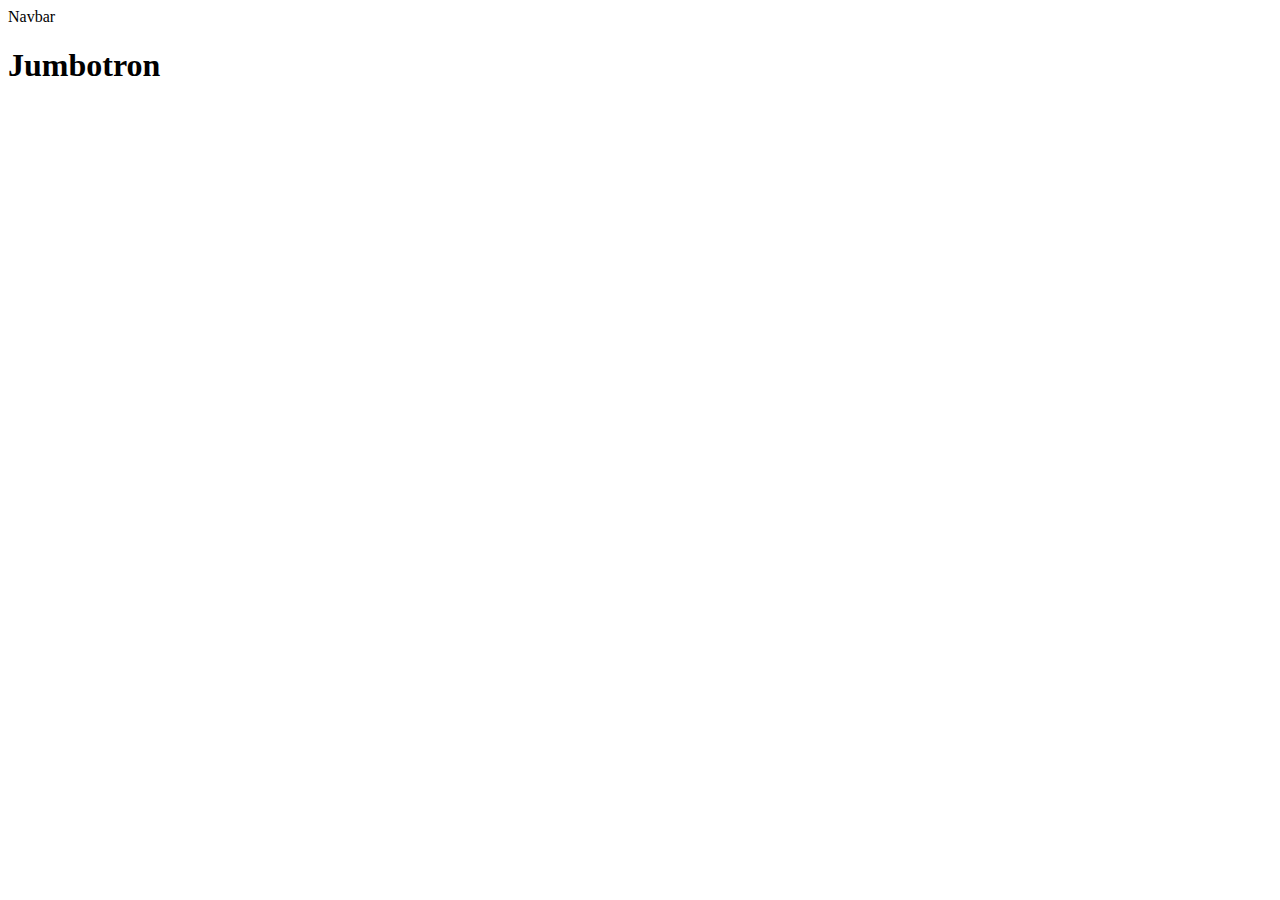
==== index.html @ 5634d08b "setup code" ====
<!DOCTYPE html>
<html lang="en">
    <head>
        <meta charset="UTF-8" />
        <meta name="viewport" content="width=device-width, initial-scale=1.0" />
        <title>Dashboard</title>
    </head>
    <body>
        <!-- Navbar -->
        <section>
            <nav>Navbar</nav>
        </section>

        <!-- Jumbotron -->
        <section>
            <div class="container">
                <h1>Jumbotron</h1>
            </div>
        </section>

        <!-- Content -->
        <section>
            <div class="container"></div>
        </section>

        <!-- Footer -->
        <section>
            <footer></footer>
        </section>
    </body>
</html>
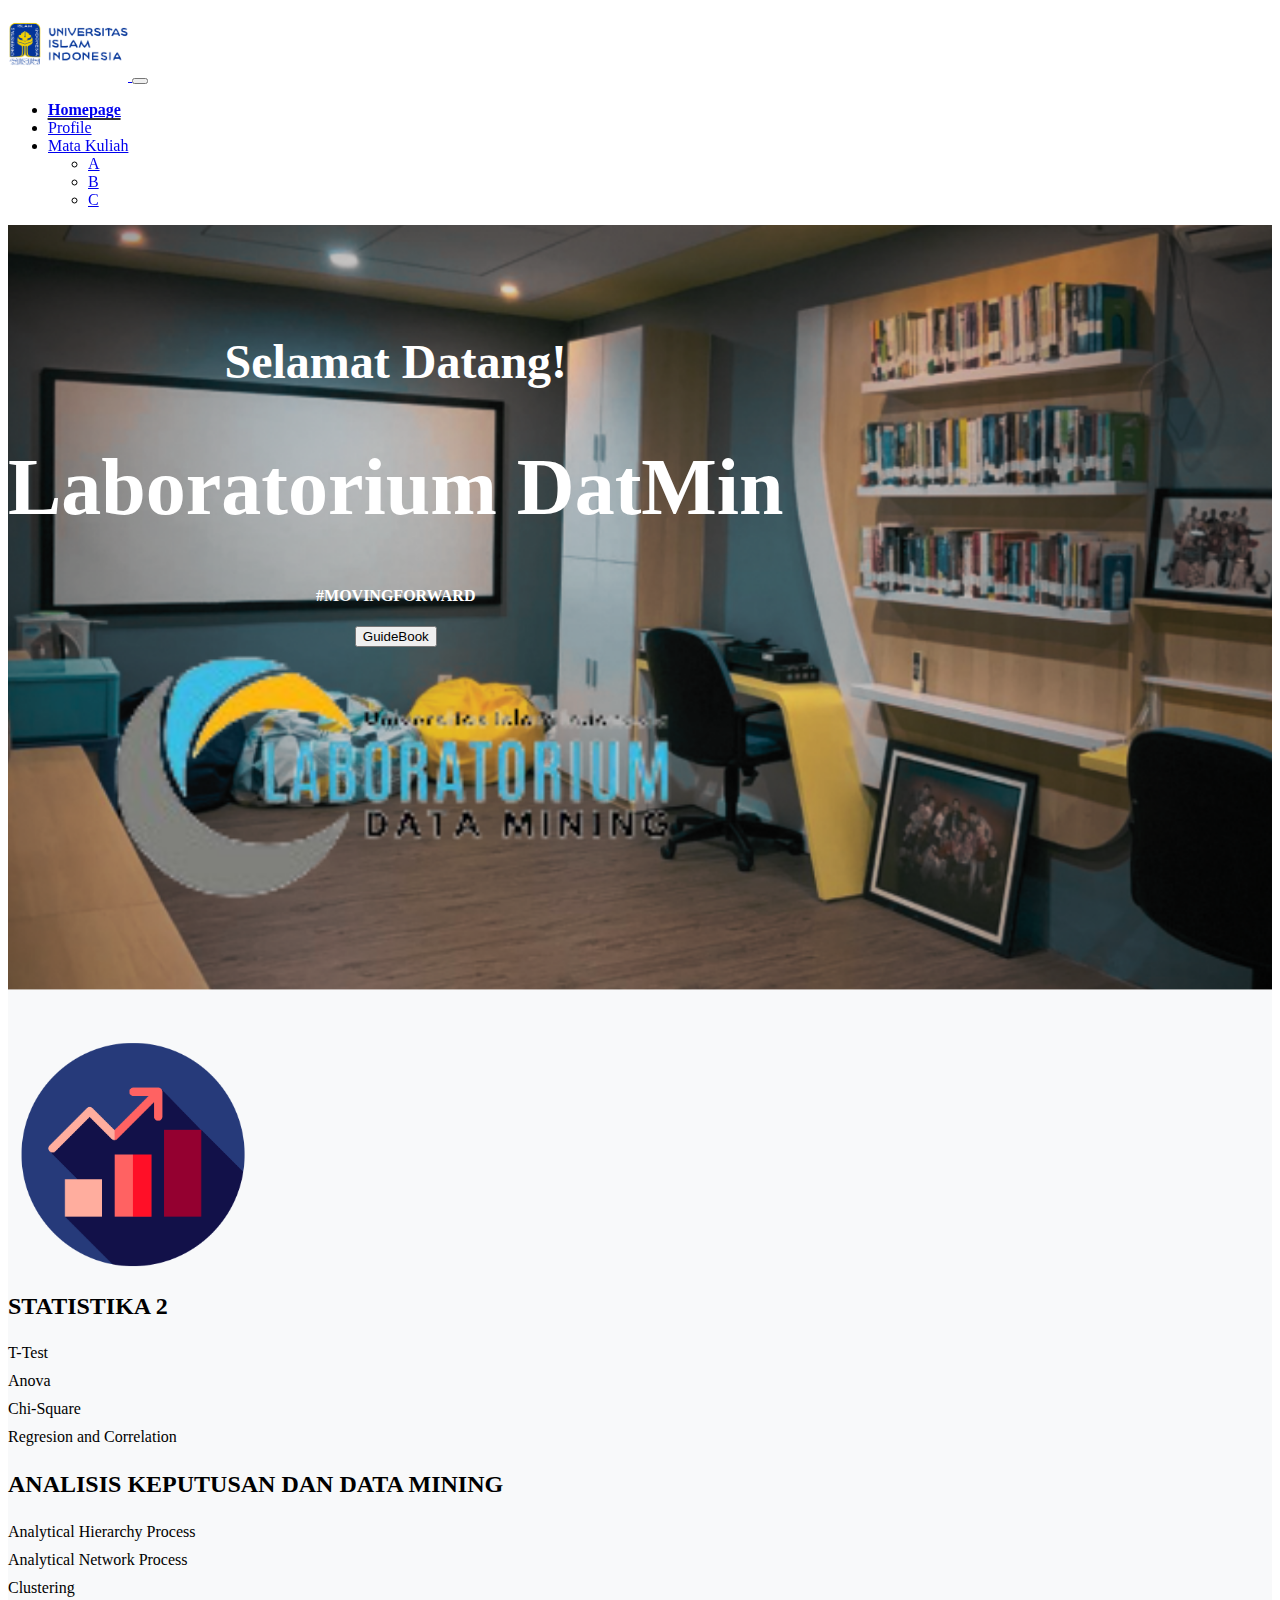
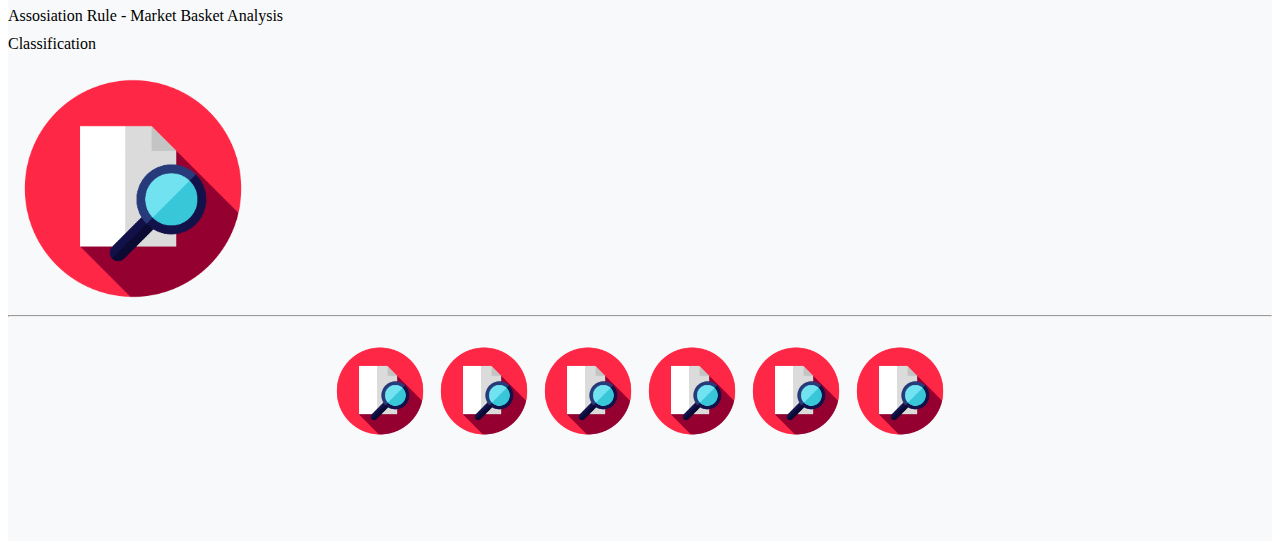
==== commit 148a8716: "feat: slicing navbar jumbotron content" ====
--- a/index.html
+++ b/index.html
@@ -4,28 +4,214 @@
         <meta charset="UTF-8" />
         <meta name="viewport" content="width=device-width, initial-scale=1.0" />
         <title>Dashboard</title>
+        <link
+            href="https://cdn.jsdelivr.net/npm/bootstrap@5.3.2/dist/css/bootstrap.min.css"
+            rel="stylesheet"
+            integrity="sha384-T3c6CoIi6uLrA9TneNEoa7RxnatzjcDSCmG1MXxSR1GAsXEV/Dwwykc2MPK8M2HN"
+            crossorigin="anonymous"
+        />
+        <link rel="stylesheet" href="./src/style/style.css" />
+        <link
+            rel="stylesheet"
+            href="https://cdnjs.cloudflare.com/ajax/libs/font-awesome/4.7.0/css/font-awesome.min.css"
+        />
+        <link
+            rel="stylesheet"
+            href="https://cdnjs.cloudflare.com/ajax/libs/font-awesome/5.15.3/css/all.min.css"
+        />
     </head>
     <body>
         <!-- Navbar -->
         <section>
-            <nav>Navbar</nav>
+            <div class="container">
+                <nav
+                    class="navbar navbar-expand-lg navbar-light bg-transparent border-bottom sticky-top"
+                >
+                    <div class="container-fluid ms-5 me-5">
+                        <a class="navbar-brand" href="#">
+                            <img
+                                src="./public/img/UII_LOGO.svg.png"
+                                alt="gambar"
+                                width="120"
+                            />
+                        </a>
+                        <button
+                            class="navbar-toggler"
+                            type="button"
+                            data-bs-toggle="collapse"
+                            data-bs-target="#navbarNav"
+                            aria-controls="navbarNav"
+                            aria-expanded="false"
+                            aria-label="Toggle navigation"
+                        >
+                            <span class="navbar-toggler-icon"></span>
+                        </button>
+                        <div class="collapse navbar-collapse" id="navbarNav">
+                            <ul class="navbar-nav ms-auto">
+                                <li class="nav-item">
+                                    <a
+                                        class="nav-link active text-dark"
+                                        aria-current="page"
+                                        href="#home"
+                                        >Homepage</a
+                                    >
+                                </li>
+                                <li class="nav-item">
+                                    <a class="nav-link text-dark" href="#"
+                                        >Profile</a
+                                    >
+                                </li>
+                                <li class="nav-item dropdown">
+                                    <a
+                                        class="nav-link dropdown-toggle"
+                                        href="#"
+                                        role="button"
+                                        data-bs-toggle="dropdown"
+                                        aria-expanded="false"
+                                    >
+                                        Mata Kuliah
+                                    </a>
+                                    <ul class="dropdown-menu">
+                                        <li>
+                                            <a class="dropdown-item" href="#"
+                                                >A</a
+                                            >
+                                        </li>
+                                        <li>
+                                            <a class="dropdown-item" href="#"
+                                                >B</a
+                                            >
+                                        </li>
+                                        <li>
+                                            <a class="dropdown-item" href="#"
+                                                >C</a
+                                            >
+                                        </li>
+                                    </ul>
+                                </li>
+                            </ul>
+                        </div>
+                    </div>
+                </nav>
+            </div>
         </section>
 
         <!-- Jumbotron -->
-        <section>
+        <section class="hero">
             <div class="container">
-                <h1>Jumbotron</h1>
+                <div class="row">
+                    <div class="col-md-6">
+                        <h2>Selamat Datang!</h2>
+                        <h1>Laboratorium DatMin</h1>
+                        <h4>#MOVINGFORWARD</h4>
+                        <button>GuideBook</button>
+                    </div>
+                    <div class="col-md-6">
+                        <img src="./public/img/logo-lab.png" alt="" />
+                    </div>
+                </div>
             </div>
         </section>
 
         <!-- Content -->
-        <section>
-            <div class="container"></div>
+        <section class="content">
+            <div class="container">
+                <div class="content1">
+                    <div class="row">
+                        <div class="col-md-3 d-flex align-items-center">
+                            <img
+                                src="./public/img/statistika-logo.png"
+                                alt=""
+                                width="250"
+                            />
+                        </div>
+                        <div class="col-md-9">
+                            <h2>STATISTIKA 2</h2>
+                            <ul class="ms-4">
+                                <li>T-Test</li>
+                                <li>Anova</li>
+                                <li>Chi-Square</li>
+                                <li>Regresion and Correlation</li>
+                            </ul>
+                        </div>
+                    </div>
+                </div>
+
+                <div class="content2">
+                    <div class="row">
+                        <div class="col-md-9 mt-5">
+                            <h2>ANALISIS KEPUTUSAN DAN DATA MINING</h2>
+                            <ul class="ms-4">
+                                <li>Analytical Hierarchy Process</li>
+                                <li>Analytical Network Process</li>
+                                <li>Clustering</li>
+                                <li>
+                                    Assosiation Rule - Market Basket Analysis
+                                </li>
+                                <li>Classification</li>
+                            </ul>
+                        </div>
+                        <div class="col-md-3 d-flex align-items-center">
+                            <img
+                                src="./public/img/AKDM-logo.png"
+                                alt=""
+                                width="250"
+                            />
+                        </div>
+                    </div>
+                </div>
+                <hr />
+                <div class="content3">
+                    <div class="course-icons">
+                        <a
+                            href="https://twitter.com/akukevinnnnnnn"
+                            class="social-icon"
+                            target="_blank"
+                            ><img src="./public/img/AKDM-logo.png" alt=""
+                        /></a>
+                        <a
+                            href="https://twitter.com/akukevinnnnnnn"
+                            class="social-icon"
+                            target="_blank"
+                            ><img src="./public/img/AKDM-logo.png" alt=""
+                        /></a>
+                        <a
+                            href="https://twitter.com/akukevinnnnnnn"
+                            class="social-icon"
+                            target="_blank"
+                            ><img src="./public/img/AKDM-logo.png" alt=""
+                        /></a>
+                        <a
+                            href="https://twitter.com/akukevinnnnnnn"
+                            class="social-icon"
+                            target="_blank"
+                            ><img src="./public/img/AKDM-logo.png" alt=""
+                        /></a>
+                        <a
+                            href="https://twitter.com/akukevinnnnnnn"
+                            class="social-icon"
+                            target="_blank"
+                            ><img src="./public/img/AKDM-logo.png" alt=""
+                        /></a>
+                        <a
+                            href="https://twitter.com/akukevinnnnnnn"
+                            class="social-icon"
+                            target="_blank"
+                            ><img src="./public/img/AKDM-logo.png" alt=""
+                        /></a>
+                    </div>
+                </div>
+            </div>
         </section>
 
         <!-- Footer -->
         <section>
             <footer></footer>
         </section>
+        <script
+            src="https://cdn.jsdelivr.net/npm/bootstrap@5.3.2/dist/js/bootstrap.bundle.min.js"
+            integrity="sha384-C6RzsynM9kWDrMNeT87bh95OGNyZPhcTNXj1NW7RuBCsyN/o0jlpcV8Qyq46cDfL"
+            crossorigin="anonymous"
+        ></script>
     </body>
 </html>
--- a/src/style/style.css
+++ b/src/style/style.css
@@ -0,0 +1,97 @@
+@charset "UTF-8";
+
+.navbar {
+    position: sticky;
+    top: 0;
+    z-index: 1000;
+}
+
+.navbar-nav .nav-link.active {
+    position: relative;
+    font-weight: bold;
+}
+
+.navbar-nav .nav-link.active::after {
+    content: "";
+    position: absolute;
+    left: 50%;
+    transform: translateX(-50%);
+    /*Centertheline*/
+    bottom: -2px;
+    width: 100%;
+    height: 1.5px;
+    background-color: #333;
+    /* Adjust the color as needed */
+    -webkit-transform: translateX(-50%);
+    -moz-transform: translateX(-50%);
+    -ms-transform: translateX(-50%);
+    -o-transform: translateX(-50%);
+}
+
+/* Add hover effect */
+.navbar-nav .nav-link:hover {
+    color: #555;
+    /*Adjustthecolorasneeded*/
+    font-size: 1.1em;
+    /*Increasefontsizeonhover*/
+    transition: font-size 0.2s ease-in-out;
+    /* Add smooth transition effect */
+    -webkit-transition: font-size 0.2s ease-in-out;
+    -moz-transition: font-size 0.2s ease-in-out;
+    -ms-transition: font-size 0.2s ease-in-out;
+    -o-transition: font-size 0.2s ease-in-out;
+}
+
+.hero {
+    height: 85vh; /* Adjust the height as needed */
+    color: #fff; /* Adjust text color to be visible against the background */
+    background-image: url("../../public/img/jumbotron.png"); /* Replace 'your-image.jpg' with the actual image file path */
+    background-size: cover;
+    background-position: center;
+    display: flex;
+    align-items: center;
+    text-align: center;
+}
+
+.hero img {
+    height: 30vh;
+}
+
+.hero h2 {
+    font-size: 3rem;
+}
+.hero h1 {
+    font-size: 5rem;
+}
+
+.hero img {
+    padding: 0;
+    margin: 0;
+}
+
+.content {
+    padding: 50px 0;
+    background-color: #f8f9fa;
+}
+
+.content .container {
+    margin-bottom: 30px; /* Adjust margin between containers */
+}
+
+.content ul {
+    list-style-type: circle;
+    padding: 0;
+}
+
+.content ul li {
+    padding: 5px 0;
+}
+
+.content3 {
+    padding: 20px 0;
+    text-align: center;
+}
+
+.content3 img {
+    width: 100px;
+}
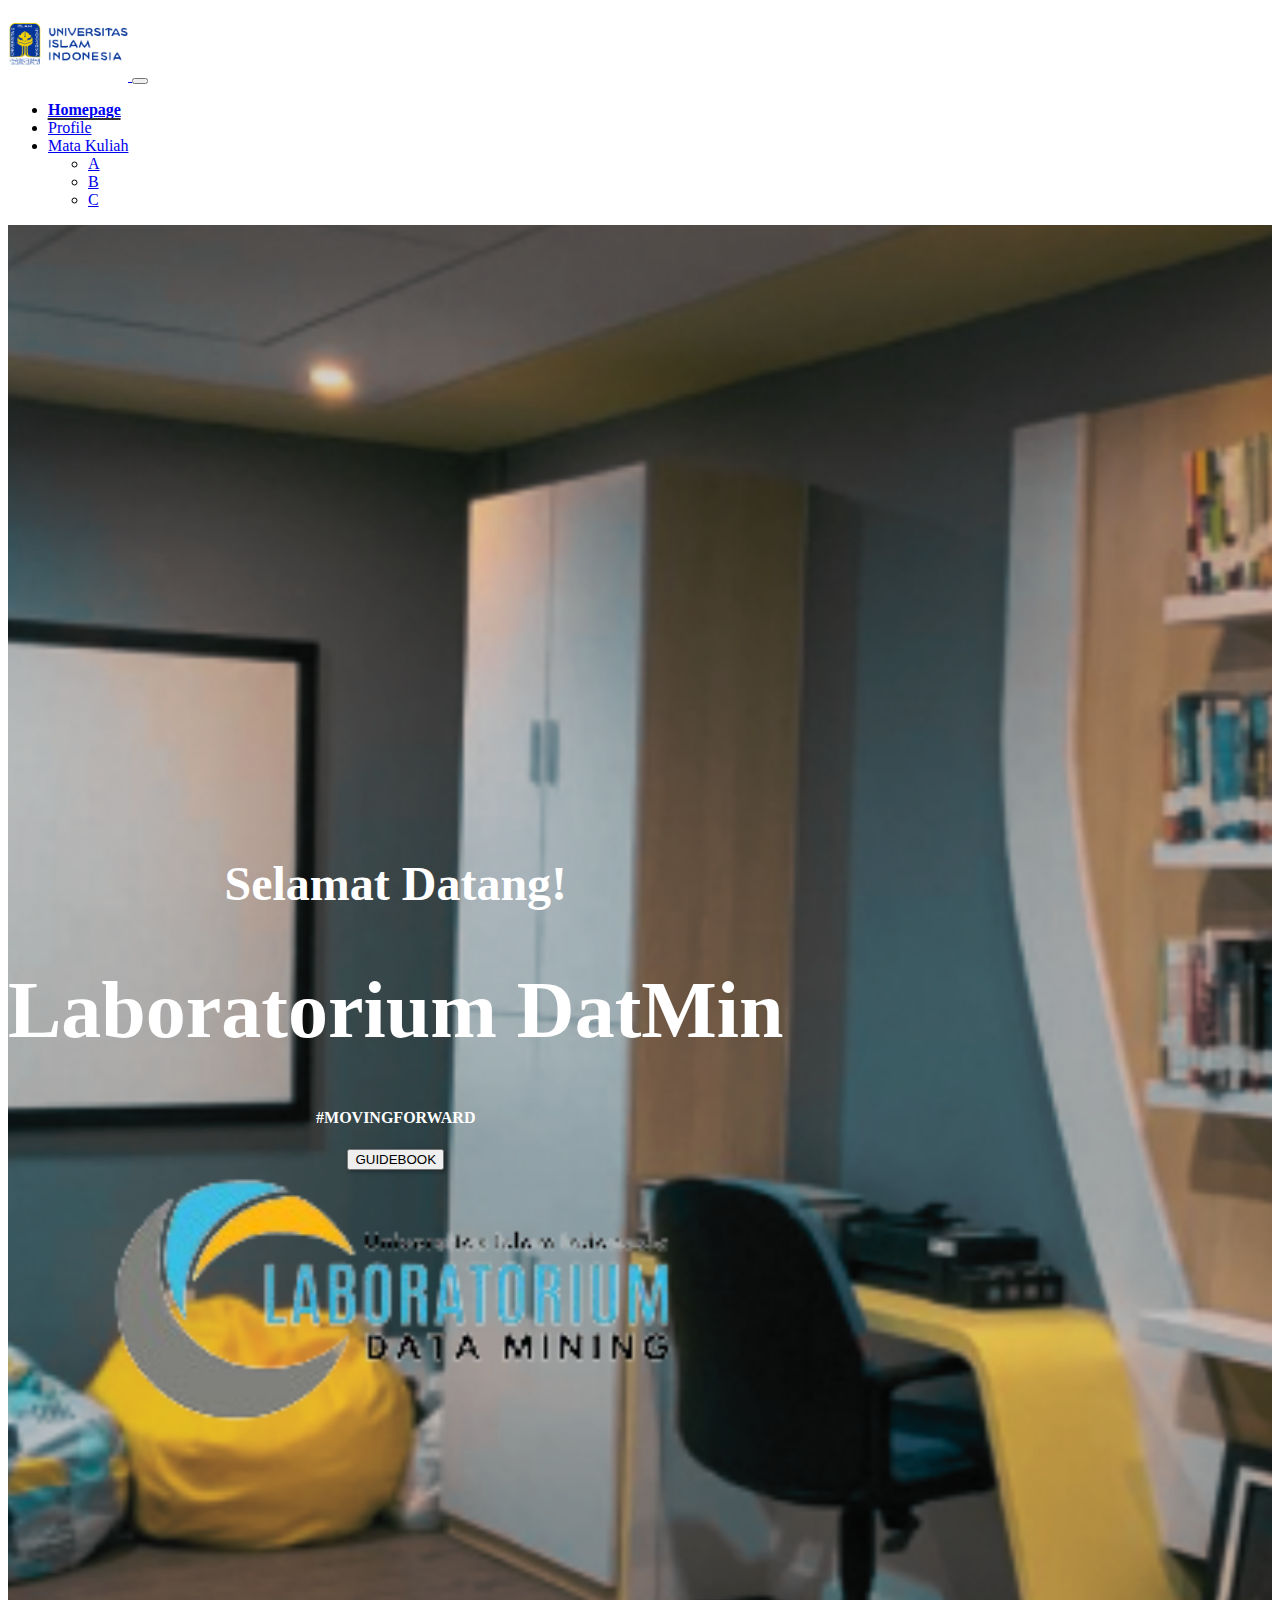
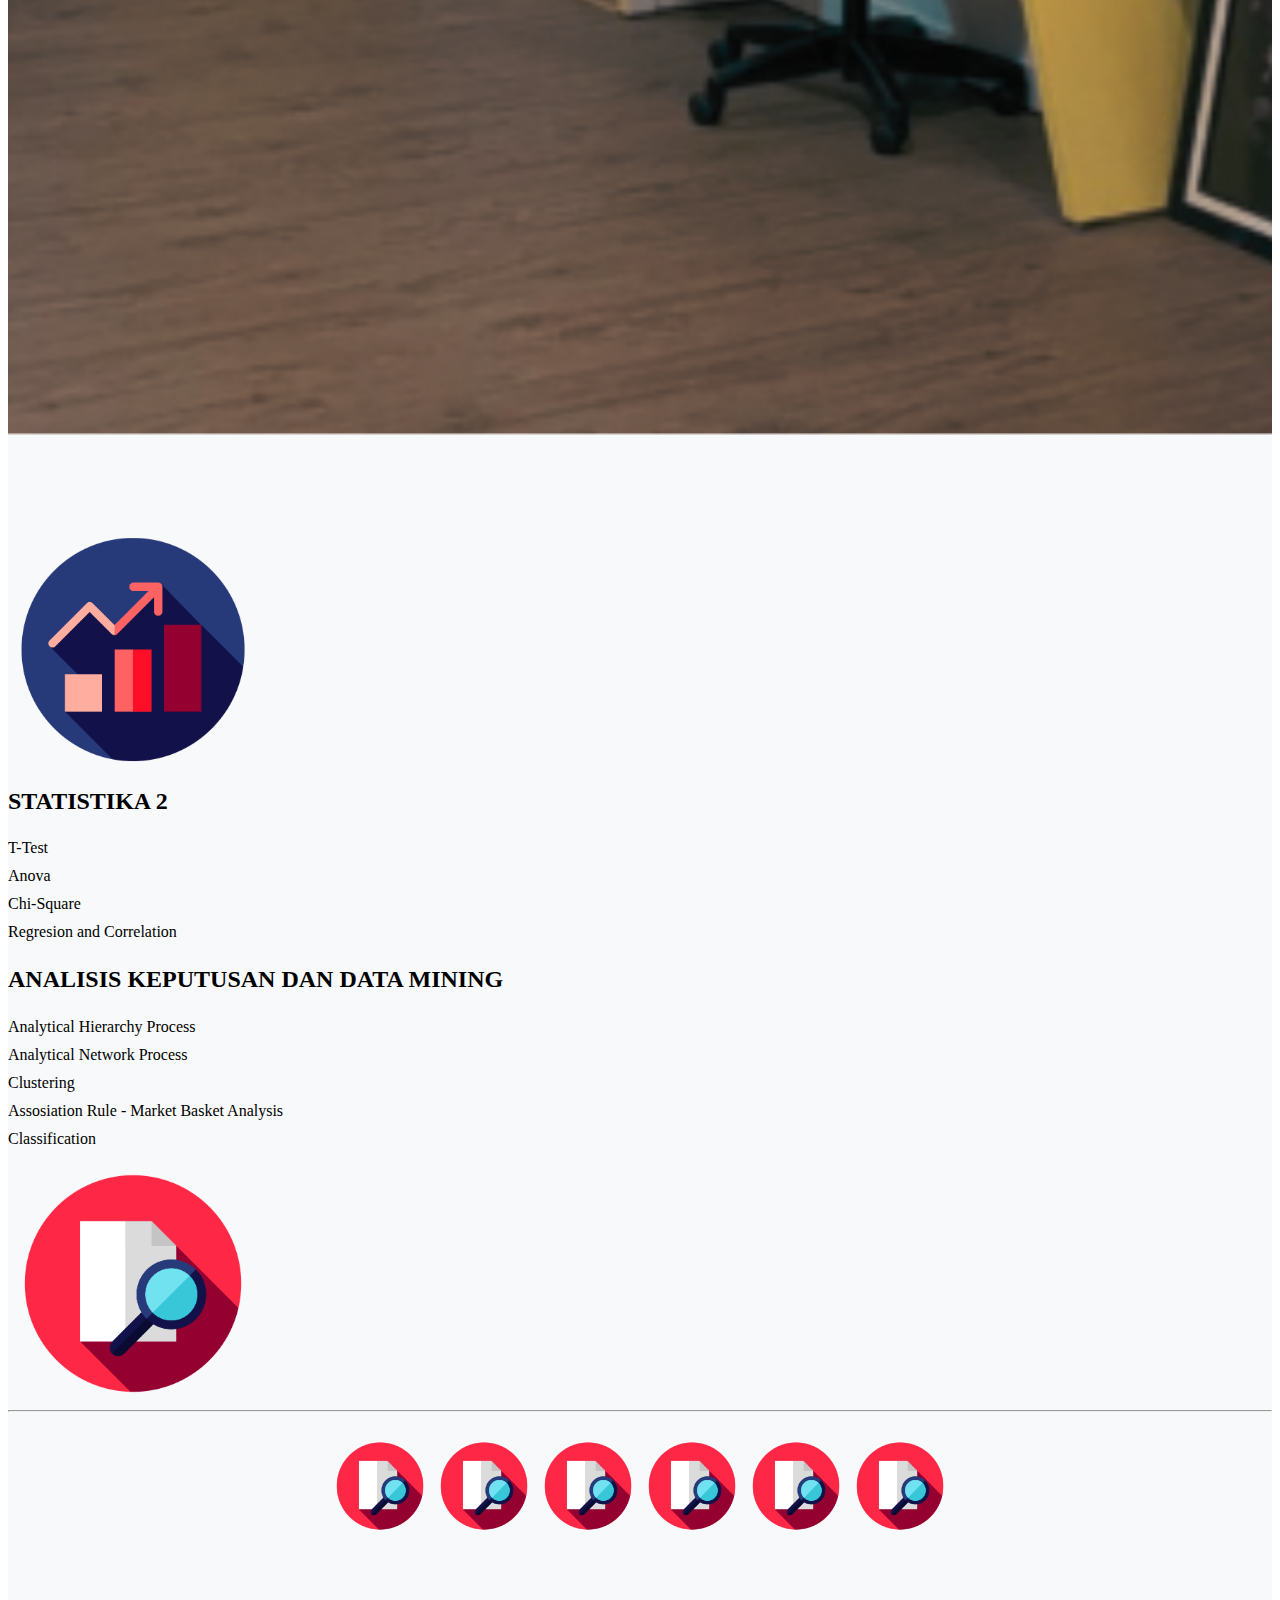
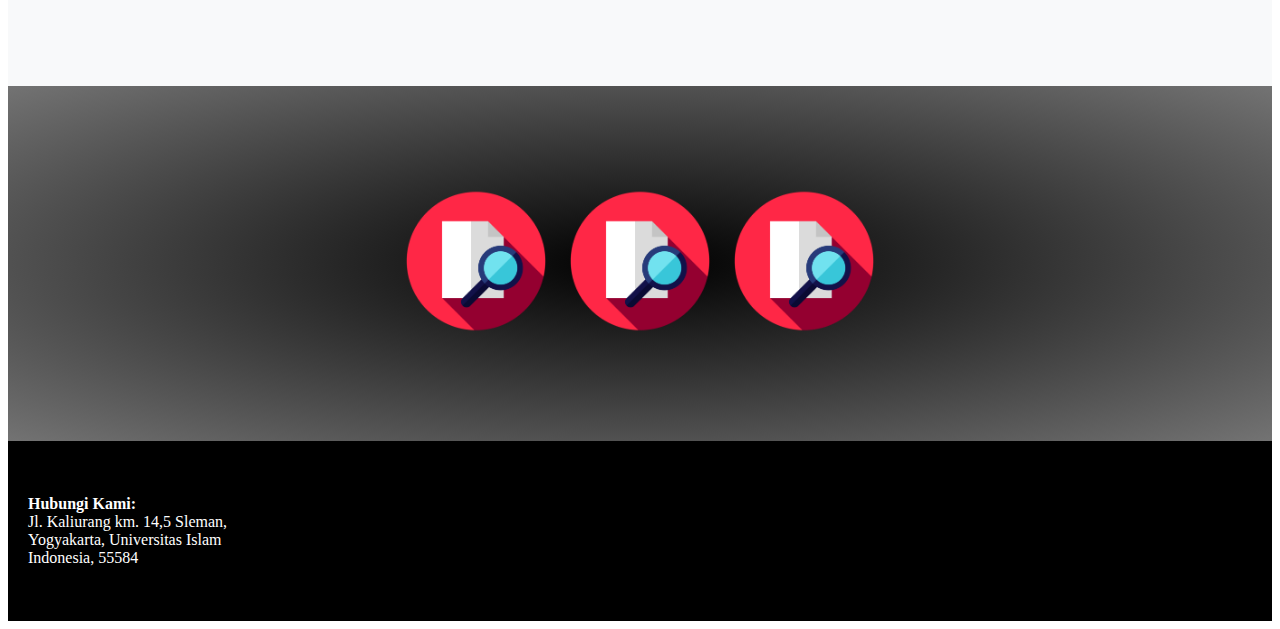
==== commit 04b0eb72: "feat: slicing footer and fixed navbar" ====
--- a/index.html
+++ b/index.html
@@ -25,7 +25,7 @@
         <section>
             <div class="container">
                 <nav
-                    class="navbar navbar-expand-lg navbar-light bg-transparent border-bottom sticky-top"
+                    class="navbar fixed-top navbar-expand-lg navbar-light bg-light border-bottom pb-2 pe-5"
                 >
                     <div class="container-fluid ms-5 me-5">
                         <a class="navbar-brand" href="#">
@@ -101,10 +101,14 @@
             <div class="container">
                 <div class="row">
                     <div class="col-md-6">
-                        <h2>Selamat Datang!</h2>
+                        <h2 class="">Selamat Datang!</h2>
                         <h1>Laboratorium DatMin</h1>
-                        <h4>#MOVINGFORWARD</h4>
-                        <button>GuideBook</button>
+                        <h4 class="shadow-sm p-3 mb-3 rounded">
+                            #MOVINGFORWARD
+                        </h4>
+                        <button type="button" class="btn btn-danger">
+                            GUIDEBOOK
+                        </button>
                     </div>
                     <div class="col-md-6">
                         <img src="./public/img/logo-lab.png" alt="" />
@@ -163,50 +167,63 @@
                 <hr />
                 <div class="content3">
                     <div class="course-icons">
-                        <a
-                            href="https://twitter.com/akukevinnnnnnn"
-                            class="social-icon"
-                            target="_blank"
-                            ><img src="./public/img/AKDM-logo.png" alt=""
-                        /></a>
-                        <a
-                            href="https://twitter.com/akukevinnnnnnn"
-                            class="social-icon"
-                            target="_blank"
-                            ><img src="./public/img/AKDM-logo.png" alt=""
-                        /></a>
-                        <a
-                            href="https://twitter.com/akukevinnnnnnn"
-                            class="social-icon"
-                            target="_blank"
-                            ><img src="./public/img/AKDM-logo.png" alt=""
-                        /></a>
-                        <a
-                            href="https://twitter.com/akukevinnnnnnn"
-                            class="social-icon"
-                            target="_blank"
-                            ><img src="./public/img/AKDM-logo.png" alt=""
-                        /></a>
-                        <a
-                            href="https://twitter.com/akukevinnnnnnn"
-                            class="social-icon"
-                            target="_blank"
-                            ><img src="./public/img/AKDM-logo.png" alt=""
-                        /></a>
-                        <a
-                            href="https://twitter.com/akukevinnnnnnn"
-                            class="social-icon"
-                            target="_blank"
-                            ><img src="./public/img/AKDM-logo.png" alt=""
-                        /></a>
-                    </div>
-                </div>
+                        <a href="#" class="social-icon" target="_blank"
+                            ><img src="./public/img/AKDM-logo.png" alt=""
+                        /></a>
+                        <a href="#" class="social-icon" target="_blank"
+                            ><img src="./public/img/AKDM-logo.png" alt=""
+                        /></a>
+                        <a href="#" class="social-icon" target="_blank"
+                            ><img src="./public/img/AKDM-logo.png" alt=""
+                        /></a>
+                        <a href="#" class="social-icon" target="_blank"
+                            ><img src="./public/img/AKDM-logo.png" alt=""
+                        /></a>
+                        <a href="#" class="social-icon" target="_blank"
+                            ><img src="./public/img/AKDM-logo.png" alt=""
+                        /></a>
+                        <a href="#" class="social-icon" target="_blank"
+                            ><img src="./public/img/AKDM-logo.png" alt=""
+                        /></a>
+                    </div>
+                </div>
+            </div>
+        </section>
+
+        <section class="social-media">
+            <div class="container">
+                <a
+                    href="https://twitter.com/akukevinnnnnnn"
+                    class="social-icon"
+                    target="_blank"
+                    ><img src="./public/img/AKDM-logo.png" alt=""
+                /></a>
+                <a
+                    href="https://twitter.com/akukevinnnnnnn"
+                    class="social-icon"
+                    target="_blank"
+                    ><img src="./public/img/AKDM-logo.png" alt=""
+                /></a>
+                <a
+                    href="https://twitter.com/akukevinnnnnnn"
+                    class="social-icon"
+                    target="_blank"
+                    ><img src="./public/img/AKDM-logo.png" alt=""
+                /></a>
             </div>
         </section>
 
         <!-- Footer -->
         <section>
-            <footer></footer>
+            <footer>
+                <div class="container">
+                    <p>
+                        <strong>Hubungi Kami:</strong><br />
+                        Jl. Kaliurang km. 14,5 Sleman, <br />
+                        Yogyakarta, Universitas Islam <br />Indonesia, 55584
+                    </p>
+                </div>
+            </footer>
         </section>
         <script
             src="https://cdn.jsdelivr.net/npm/bootstrap@5.3.2/dist/js/bootstrap.bundle.min.js"
--- a/src/style/style.css
+++ b/src/style/style.css
@@ -1,10 +1,4 @@
 @charset "UTF-8";
-
-.navbar {
-    position: sticky;
-    top: 0;
-    z-index: 1000;
-}
 
 .navbar-nav .nav-link.active {
     position: relative;
@@ -43,7 +37,7 @@
 }
 
 .hero {
-    height: 85vh; /* Adjust the height as needed */
+    height: 90vh; /* Adjust the height as needed */
     color: #fff; /* Adjust text color to be visible against the background */
     background-image: url("../../public/img/jumbotron.png"); /* Replace 'your-image.jpg' with the actual image file path */
     background-size: cover;
@@ -51,6 +45,7 @@
     display: flex;
     align-items: center;
     text-align: center;
+    padding: 500px 0;
 }
 
 .hero img {
@@ -69,8 +64,12 @@
     margin: 0;
 }
 
+.hero button {
+    box-shadow: 2px 2px 4px rgba(0, 0, 0, 0.3);
+}
+
 .content {
-    padding: 50px 0;
+    padding: 100px 0;
     background-color: #f8f9fa;
 }
 
@@ -92,6 +91,33 @@
     text-align: center;
 }
 
+.social-media {
+    padding: 20px 0;
+    text-align: center;
+    background: radial-gradient(ellipse at center, #000000, #737373);
+    height: 35vh;
+    margin: 0;
+    display: flex;
+    align-items: center;
+    justify-content: center;
+}
 .content3 img {
     width: 100px;
 }
+
+.social-media img {
+    width: 160px;
+}
+
+footer {
+    background-color: #000000;
+    color: white;
+    height: 20vh;
+    display: flex;
+    align-items: center;
+}
+
+footer p {
+    text-align: left;
+    margin-left: 20px;
+}
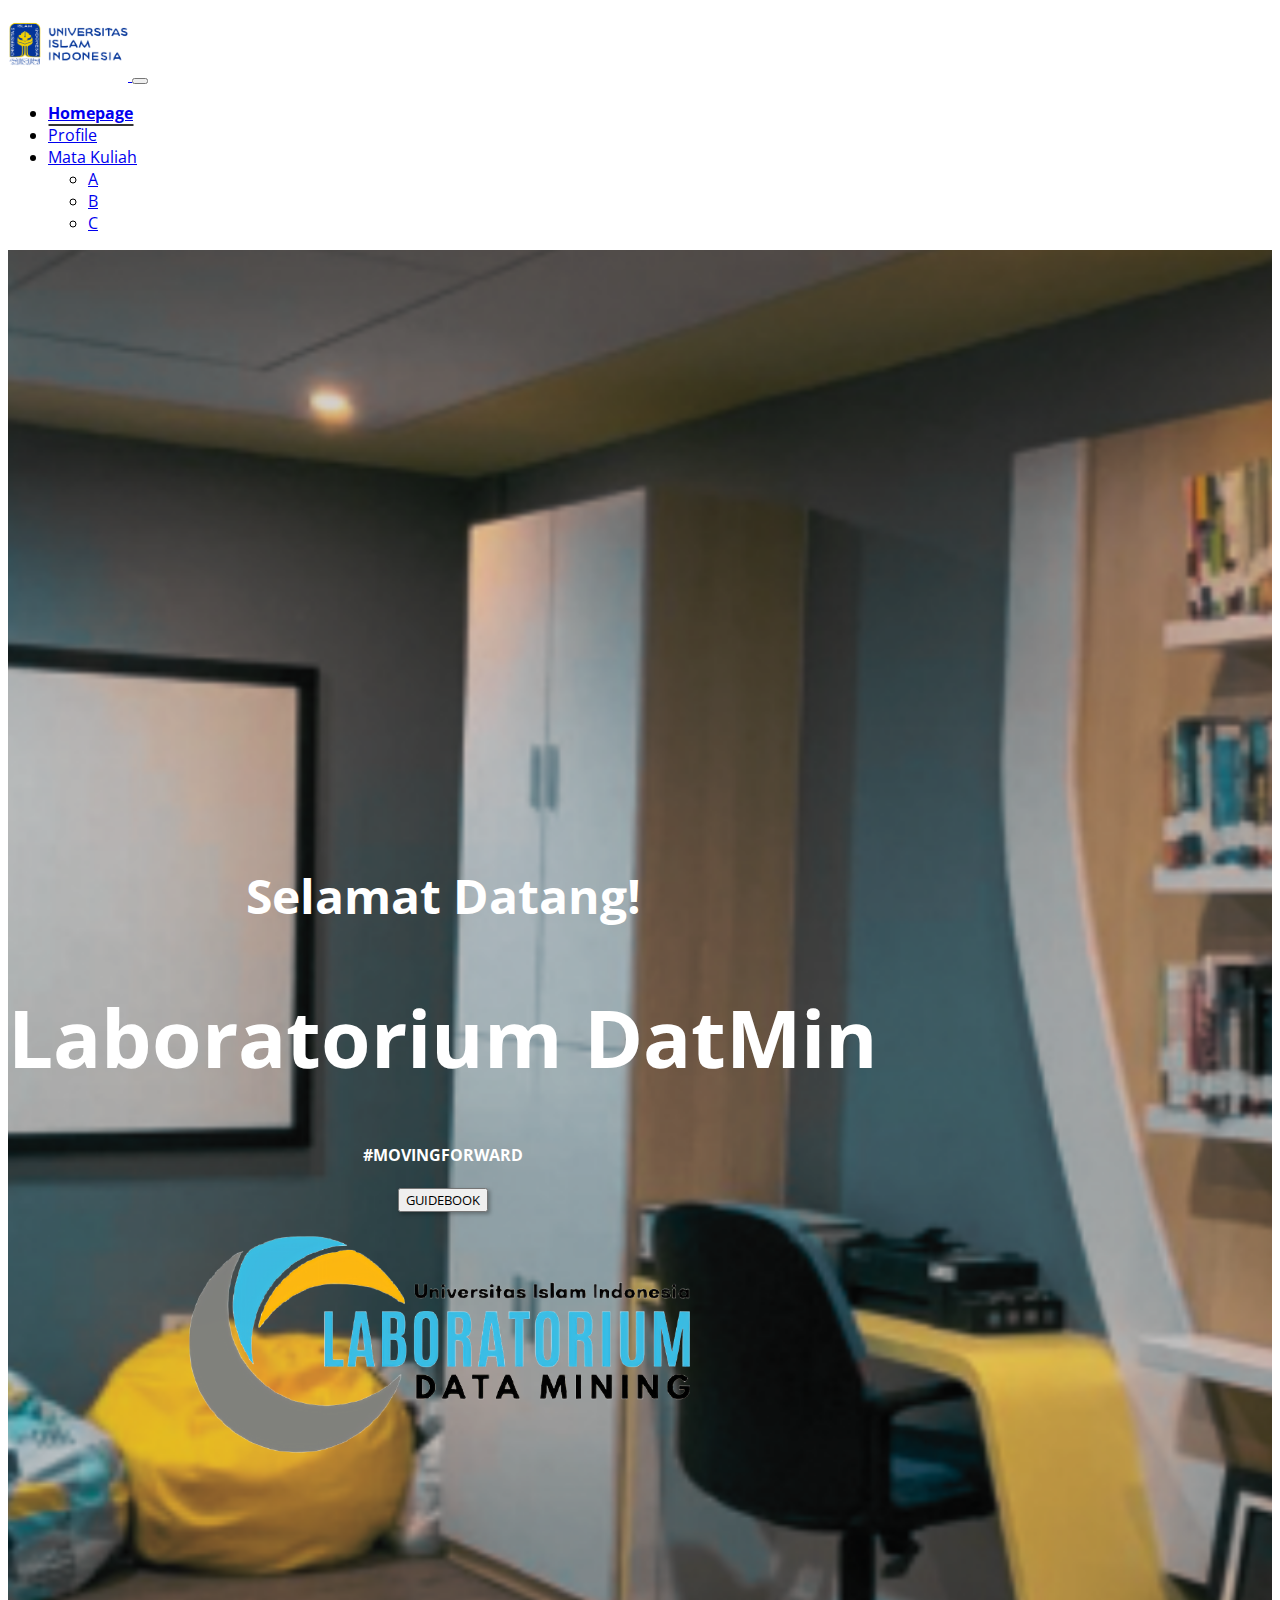
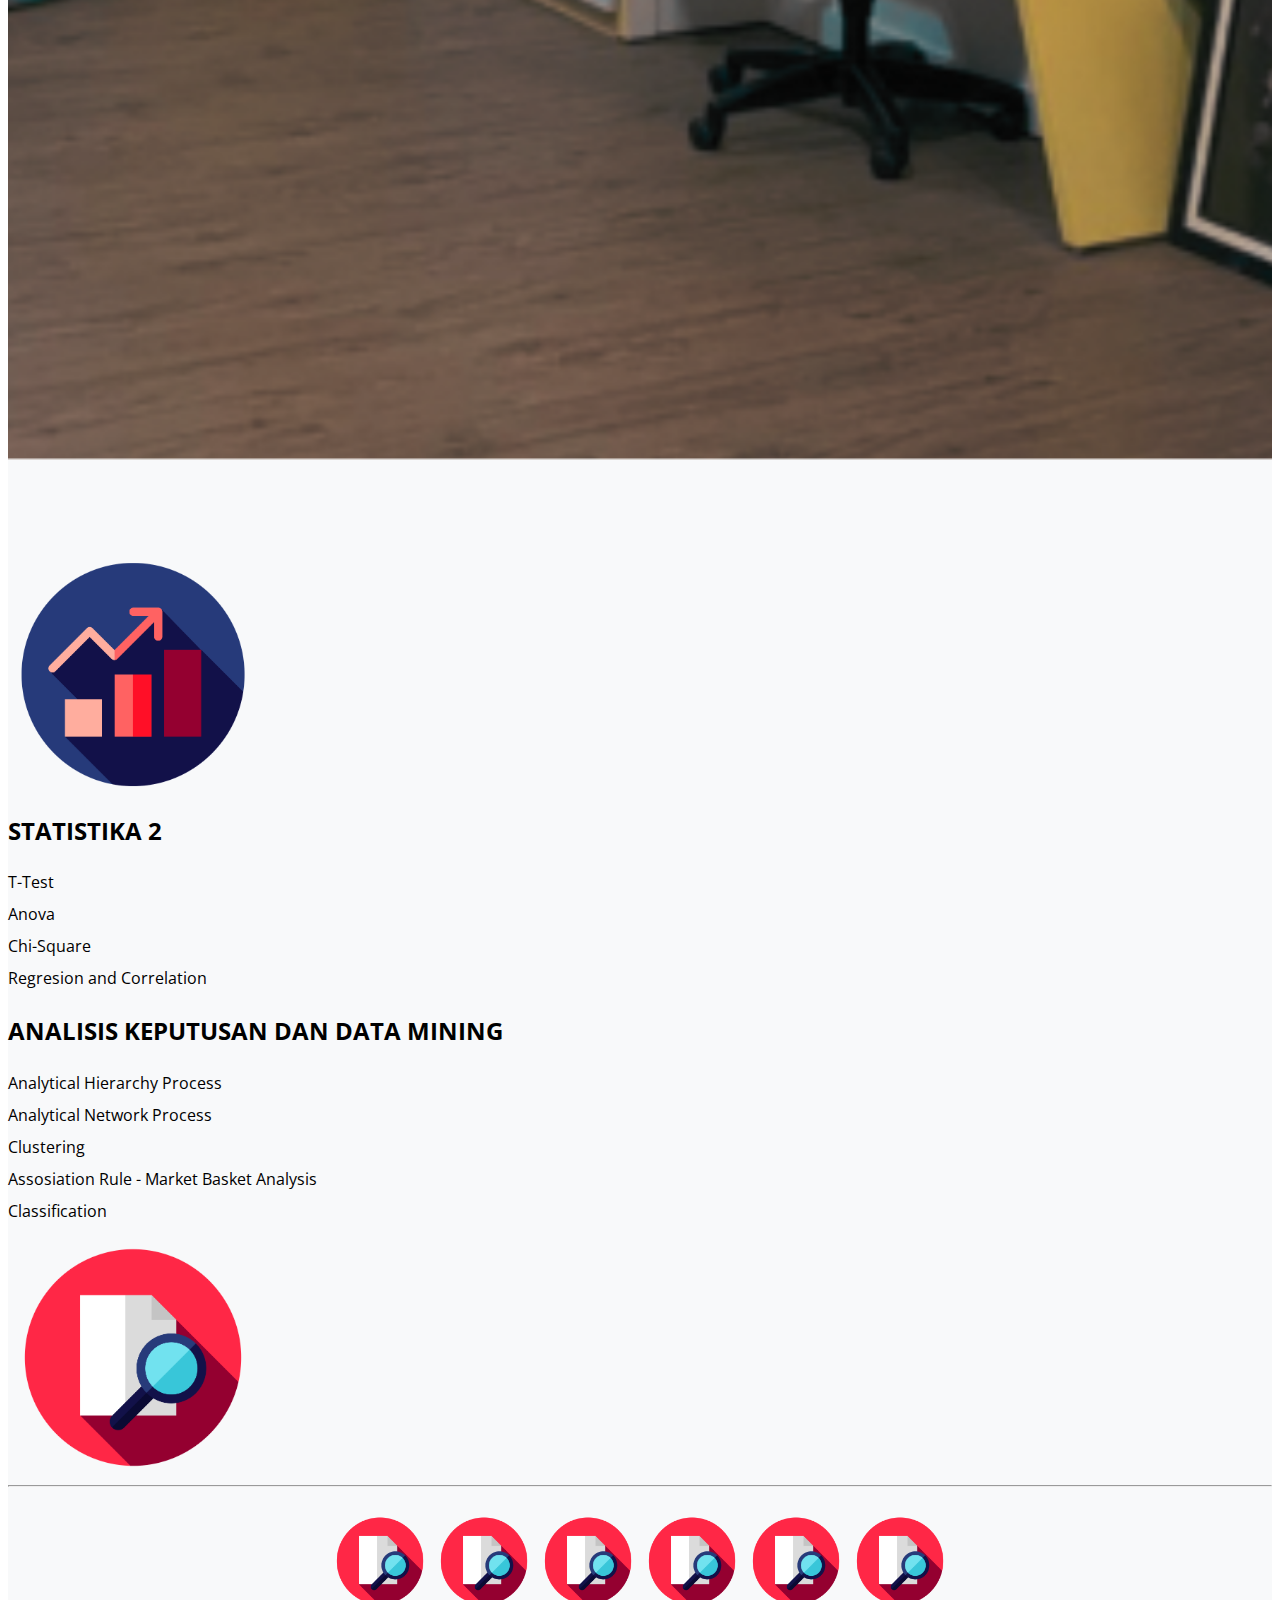
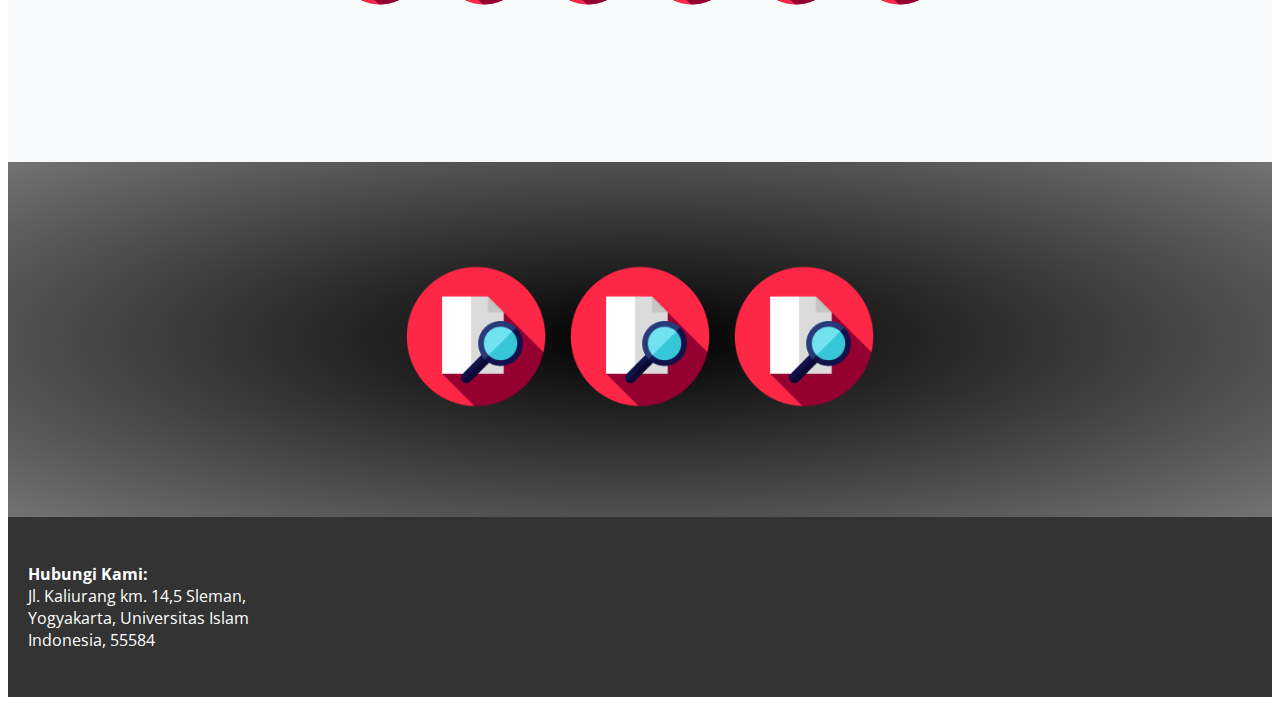
==== commit 5f40c1f2: "feat: complete profile page" ====
--- a/index.html
+++ b/index.html
@@ -19,13 +19,19 @@
             rel="stylesheet"
             href="https://cdnjs.cloudflare.com/ajax/libs/font-awesome/5.15.3/css/all.min.css"
         />
+        <link rel="preconnect" href="https://fonts.googleapis.com" />
+        <link rel="preconnect" href="https://fonts.gstatic.com" crossorigin />
+        <link
+            href="https://fonts.googleapis.com/css2?family=Open+Sans:ital,wght@0,300..800;1,300..800&display=swap"
+            rel="stylesheet"
+        />
     </head>
     <body>
         <!-- Navbar -->
         <section>
             <div class="container">
                 <nav
-                    class="navbar fixed-top navbar-expand-lg navbar-light bg-light border-bottom pb-2 pe-5"
+                    class="navbar fixed-top navbar-expand-lg navbar-light bg-light border-bottom pb-2"
                 >
                     <div class="container-fluid ms-5 me-5">
                         <a class="navbar-brand" href="#">
@@ -57,7 +63,9 @@
                                     >
                                 </li>
                                 <li class="nav-item">
-                                    <a class="nav-link text-dark" href="#"
+                                    <a
+                                        class="nav-link text-dark"
+                                        href="./src/pages/profil.html"
                                         >Profile</a
                                     >
                                 </li>
--- a/src/style/style.css
+++ b/src/style/style.css
@@ -1,4 +1,8 @@
 @charset "UTF-8";
+
+* {
+    font-family: "Open Sans", sans-serif;
+}
 
 .navbar-nav .nav-link.active {
     position: relative;
@@ -59,6 +63,20 @@
     font-size: 5rem;
 }
 
+.image-container {
+    width: 100%;
+    height: 100%;
+    object-fit: cover;
+    border-radius: 50%;
+    box-shadow: 0 4px 8px rgba(0, 0, 0, 0.3);
+    /*Ifyouwantacircularimage*/
+    /* Add a shadow */
+    -webkit-border-radius: 50%;
+    -moz-border-radius: 50%;
+    -ms-border-radius: 50%;
+    -o-border-radius: 50%;
+}
+
 .hero img {
     padding: 0;
     margin: 0;
@@ -110,7 +128,7 @@
 }
 
 footer {
-    background-color: #000000;
+    background-color: #333;
     color: white;
     height: 20vh;
     display: flex;
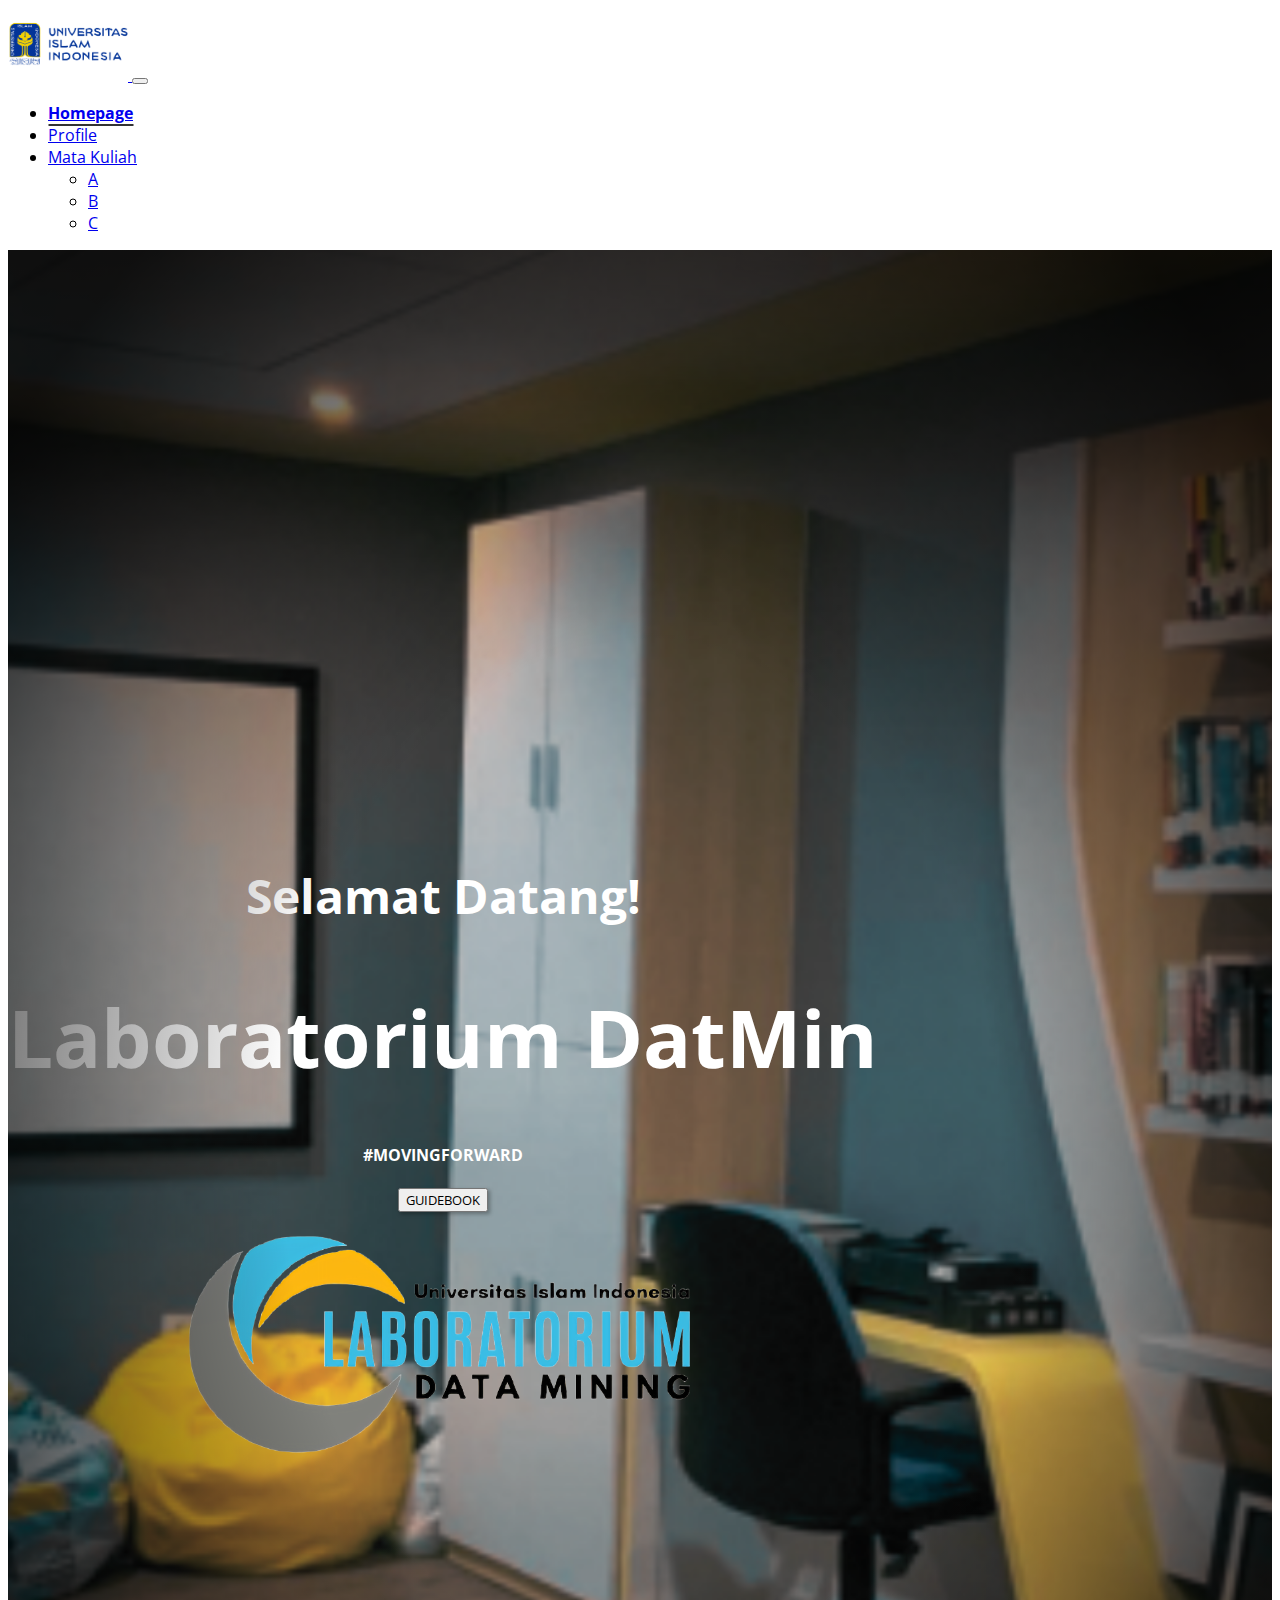
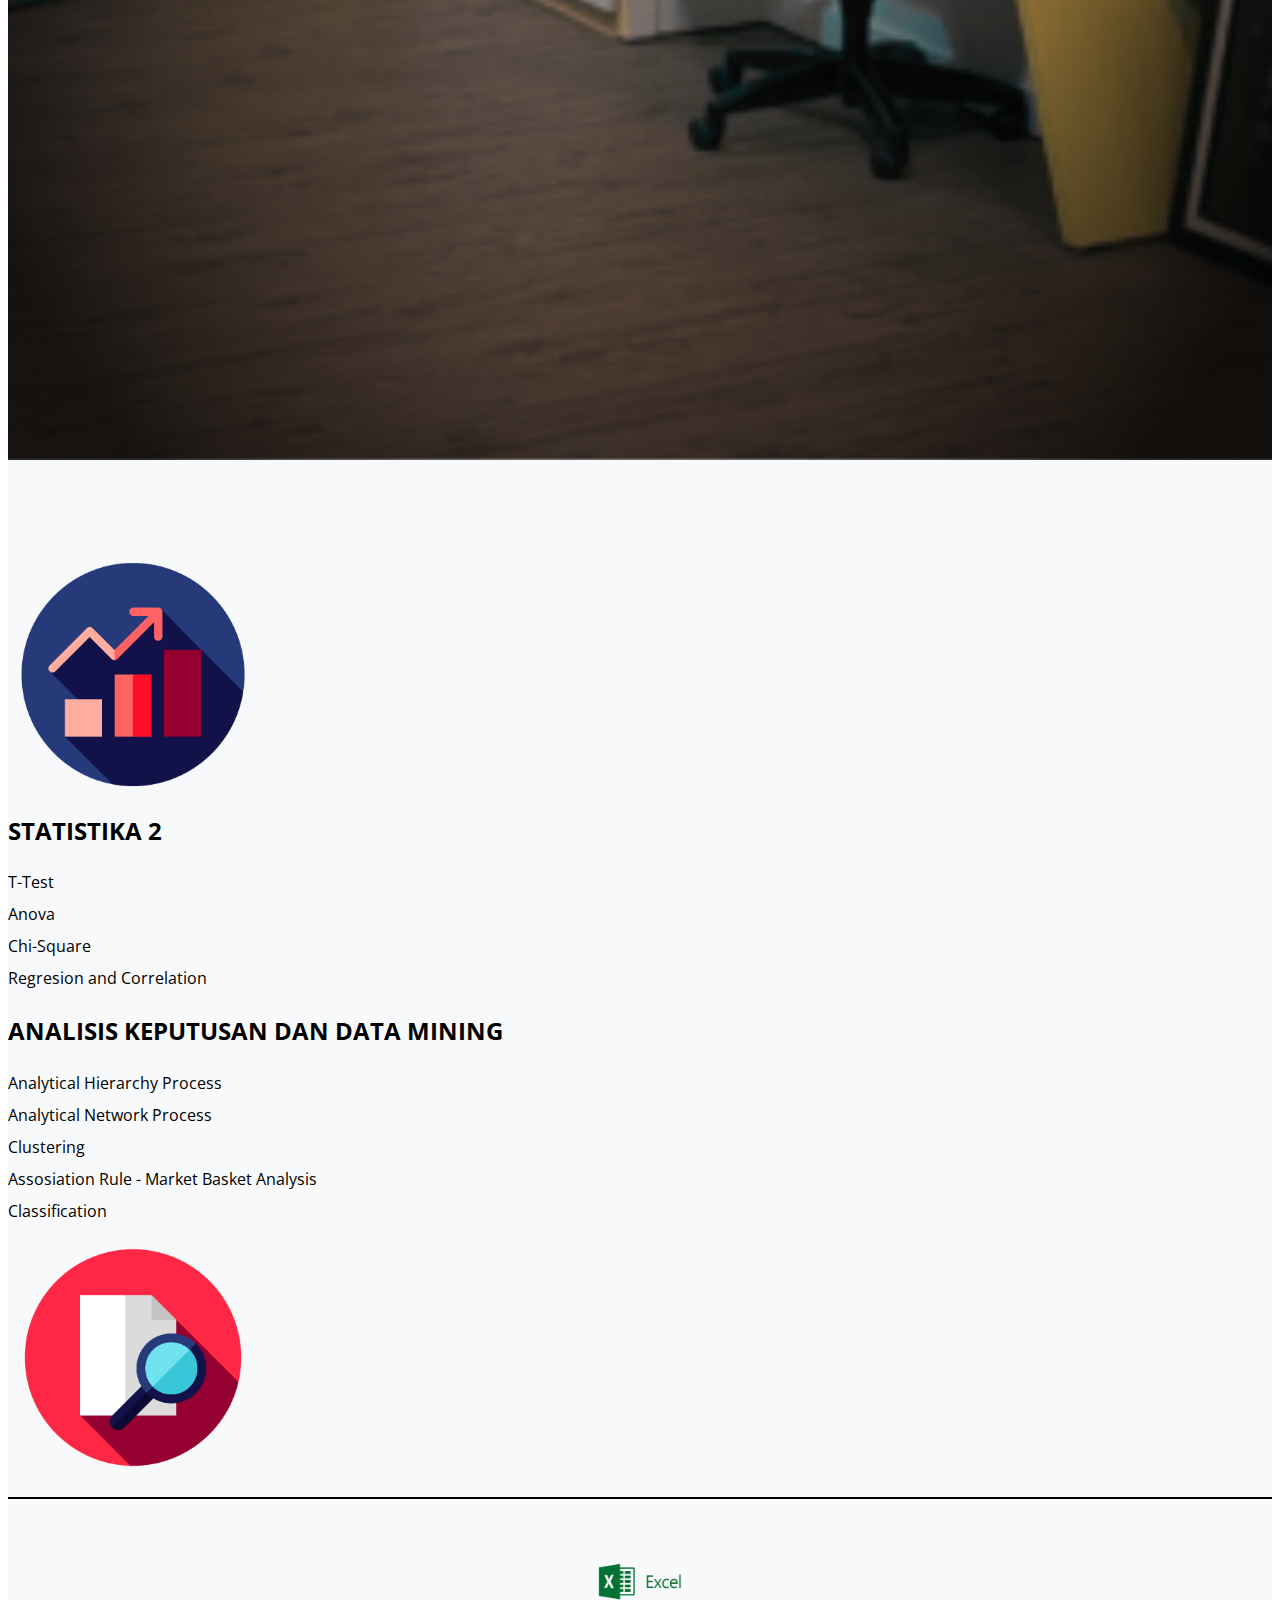
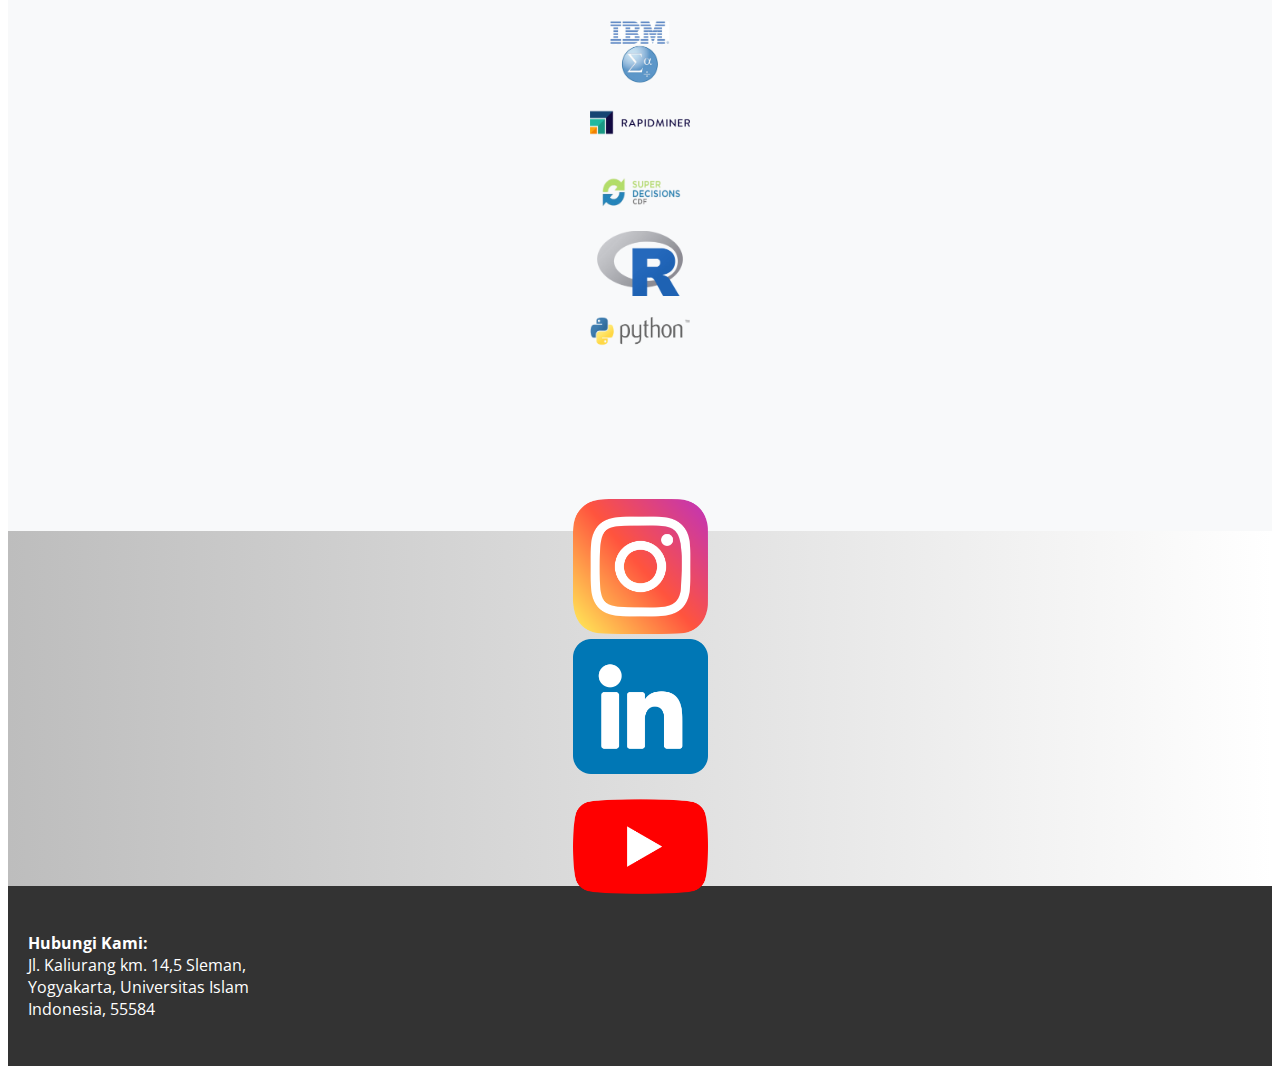
==== commit 4c74a109: "feat: update logo and view in homepage" ====
--- a/index.html
+++ b/index.html
@@ -172,52 +172,67 @@
                         </div>
                     </div>
                 </div>
-                <hr />
+                <div class="horizontal-line"></div>
                 <div class="content3">
-                    <div class="course-icons">
+                    <div class="row align-items-center">
+                        <div class="col">
+                            <a href="#" class="social-icon" target="_blank"
+                                ><img src="./public/img/excel-logo.png" alt=""
+                            /></a>
+                        </div>
+                        <div class="col">
+                            <a href="#" class="social-icon" target="_blank"
+                                ><img src="./public/img/ibm-logo.png" alt=""
+                            /></a>
+                        </div>
+                        <div class="col">
+                            <a href="#" class="social-icon" target="_blank"
+                                ><img
+                                    src="./public/img/rapid-miner-logo.png"
+                                    alt=""
+                            /></a>
+                        </div>
+                        <div class="col">
+                            <a href="#" class="social-icon" target="_blank"
+                                ><img src="./public/img/super-logo.png" alt=""
+                            /></a>
+                        </div>
+                        <div class="col">
+                            <a href="#" class="social-icon" target="_blank"
+                                ><img
+                                    src="./public/img/rStudio-logo.png"
+                                    alt=""
+                            /></a>
+                        </div>
+                        <div class="col">
+                            <a href="#" class="social-icon" target="_blank"
+                                ><img src="./public/img/python-logo.png" alt=""
+                            /></a>
+                        </div>
+                    </div>
+                </div>
+            </div>
+        </section>
+
+        <section class="social-media">
+            <div class="container">
+                <div class="row justify-content-md-center">
+                    <div class="col-md-auto">
                         <a href="#" class="social-icon" target="_blank"
-                            ><img src="./public/img/AKDM-logo.png" alt=""
+                            ><img src="./public/img/instagram.png" alt=""
                         /></a>
+                    </div>
+                    <div class="col-md-auto">
                         <a href="#" class="social-icon" target="_blank"
-                            ><img src="./public/img/AKDM-logo.png" alt=""
+                            ><img src="./public/img/linkedin.png" alt=""
                         /></a>
+                    </div>
+                    <div class="col-md-auto">
                         <a href="#" class="social-icon" target="_blank"
-                            ><img src="./public/img/AKDM-logo.png" alt=""
+                            ><img src="./public/img/youtube.png" alt=""
                         /></a>
-                        <a href="#" class="social-icon" target="_blank"
-                            ><img src="./public/img/AKDM-logo.png" alt=""
-                        /></a>
-                        <a href="#" class="social-icon" target="_blank"
-                            ><img src="./public/img/AKDM-logo.png" alt=""
-                        /></a>
-                        <a href="#" class="social-icon" target="_blank"
-                            ><img src="./public/img/AKDM-logo.png" alt=""
-                        /></a>
-                    </div>
-                </div>
-            </div>
-        </section>
-
-        <section class="social-media">
-            <div class="container">
-                <a
-                    href="https://twitter.com/akukevinnnnnnn"
-                    class="social-icon"
-                    target="_blank"
-                    ><img src="./public/img/AKDM-logo.png" alt=""
-                /></a>
-                <a
-                    href="https://twitter.com/akukevinnnnnnn"
-                    class="social-icon"
-                    target="_blank"
-                    ><img src="./public/img/AKDM-logo.png" alt=""
-                /></a>
-                <a
-                    href="https://twitter.com/akukevinnnnnnn"
-                    class="social-icon"
-                    target="_blank"
-                    ><img src="./public/img/AKDM-logo.png" alt=""
-                /></a>
+                    </div>
+                </div>
             </div>
         </section>
 
--- a/src/style/style.css
+++ b/src/style/style.css
@@ -41,15 +41,31 @@
 }
 
 .hero {
-    height: 90vh; /* Adjust the height as needed */
-    color: #fff; /* Adjust text color to be visible against the background */
-    background-image: url("../../public/img/jumbotron.png"); /* Replace 'your-image.jpg' with the actual image file path */
+    position: relative;
+    height: 90vh;
+    color: #fff;
+    background-image: url("../../public/img/jumbotron.png");
     background-size: cover;
     background-position: center;
     display: flex;
     align-items: center;
     text-align: center;
     padding: 500px 0;
+}
+
+.hero::before {
+    content: "";
+    position: absolute;
+    top: 0;
+    left: 0;
+    width: 100%;
+    height: 100%;
+    background: radial-gradient(
+        ellipse at center,
+        rgba(0, 0, 0, 0) 40%,
+        rgba(0, 0, 0, 0.8) 90%
+    ); /* Adjust the opacity (0.8) and position as needed */
+    z-index: 1;
 }
 
 .hero img {
@@ -61,20 +77,6 @@
 }
 .hero h1 {
     font-size: 5rem;
-}
-
-.image-container {
-    width: 100%;
-    height: 100%;
-    object-fit: cover;
-    border-radius: 50%;
-    box-shadow: 0 4px 8px rgba(0, 0, 0, 0.3);
-    /*Ifyouwantacircularimage*/
-    /* Add a shadow */
-    -webkit-border-radius: 50%;
-    -moz-border-radius: 50%;
-    -ms-border-radius: 50%;
-    -o-border-radius: 50%;
 }
 
 .hero img {
@@ -104,27 +106,36 @@
     padding: 5px 0;
 }
 
+.horizontal-line {
+    width: 100%;
+    height: 2px;
+    background-color: #000000; /* Color of the line */
+    margin: 20px 0px; /* Adjust the spacing between line and text */
+}
+
 .content3 {
-    padding: 20px 0;
+    padding: 30px 5px;
     text-align: center;
 }
 
 .social-media {
     padding: 20px 0;
     text-align: center;
-    background: radial-gradient(ellipse at center, #000000, #737373);
+    background: linear-gradient(to right, #bdbdbd, #ffffff);
     height: 35vh;
     margin: 0;
     display: flex;
     align-items: center;
     justify-content: center;
 }
+
 .content3 img {
     width: 100px;
 }
 
 .social-media img {
-    width: 160px;
+    width: 15vh;
+    margin: 0 30px;
 }
 
 footer {
